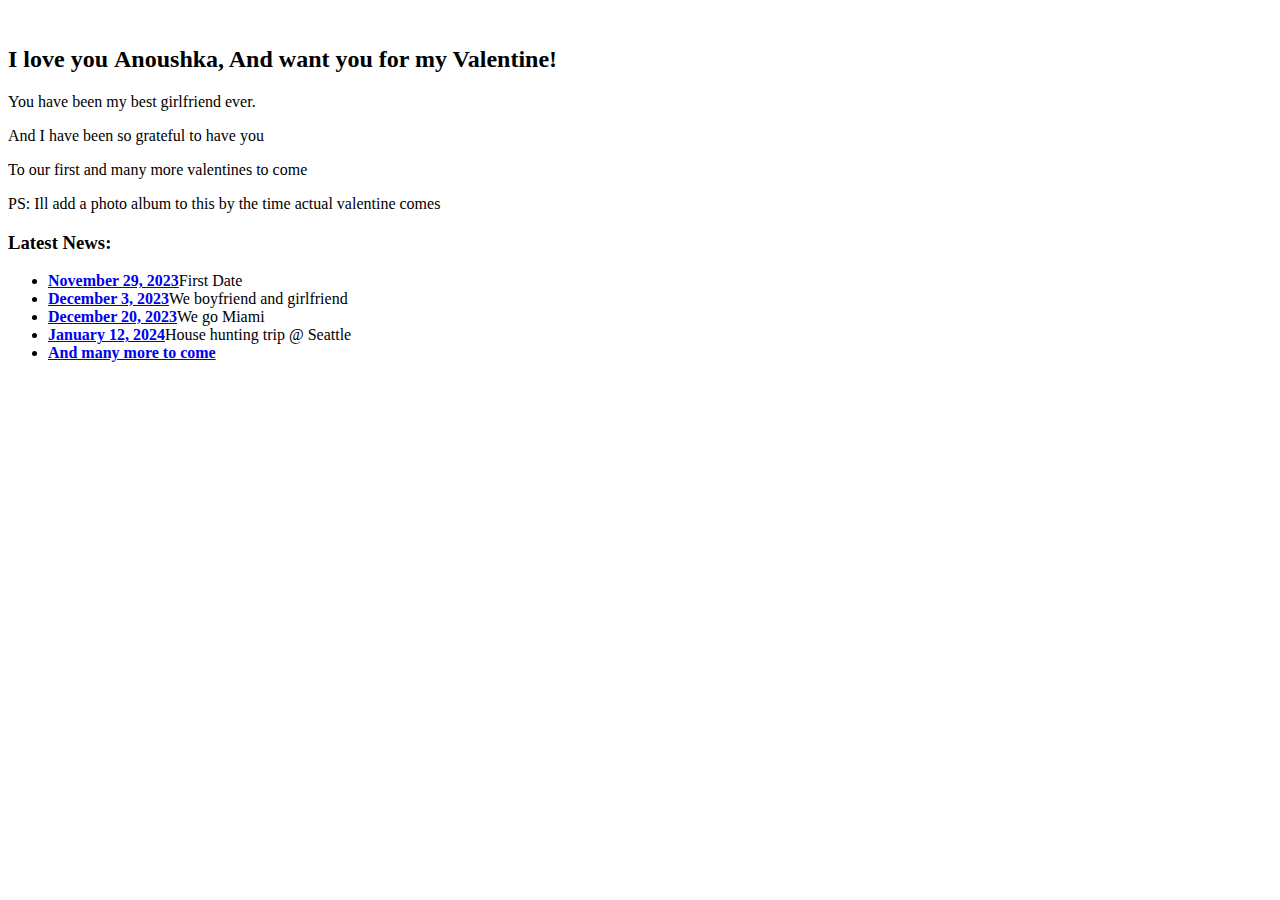
==== valentine.html @ c7ae5310 "idk what" ====
<!DOCTYPE html PUBLIC "-//W3C//DTD XHTML 1.0 Strict//EN" "http://www.w3.org/TR/xhtml1/DTD/xhtml1-strict.dtd">
<html xmlns="http://www.w3.org/1999/xhtml" xml:lang="en" lang="en">
<head>
<title>St. Valentines Day</title>
<meta http-equiv="Content-Type" content="text/html; charset=utf-8" />
<link href="style.css" rel="stylesheet" type="text/css" />
<script src="js/jquery-1.3.2.min.js" type="text/javascript"></script>
<script src="js/cufon-yui.js" type="text/javascript"></script>
<script src="js/cufon-replace.js" type="text/javascript"></script>
<script src="js/Myriad_Pro_400.font.js" type="text/javascript"></script>
<script src="js/Myriad_Pro_700.font.js" type="text/javascript"></script>
</head>
<body id="page1">
<div class="tail-top">
  <div class="tail-bottom">
    <!-- HEADER -->
    <div id="header">
      <div class="nav-list">
      </div>
      <div class="logo"><a href="#"><img src="images/logo.gif" alt="" /></a></div>
    </div>
    <!-- CONTENT -->
    <div id="content">
      <!-- <div class="inner_copy">More <a href="#">Website Templates</a> @ Templates.com!</div> -->
      <div class="indent">
        <div class="wrapper">
          <div class="col-1">
            <div class="box">
              <div class="top">
              
              </div>
            </div>
            <div class="box1">
              <div class="top">
                
              </div>
            </div>
          </div>
          <div class="col-2">
            <div class="indent1">
              <h2>I love you <b>Anoushka</b>, <span>And want you for</span> <strong>my Valentine!</strong></h2>
              <p>You have been my best girlfriend ever.</p>
              <p>And I have been so grateful to have you</p>
              <p>To our first and many more valentines to come</p>
              <p> PS: Ill add a photo album to this by the time actual valentine comes </p>
            </div>
            <div class="box3">
              <div class="top">
                
              </div>
            </div>
          </div>
          <div class="col-3">
            
            <div class="box2">
              <div class="top">
                <div class="bot">
                  <div class="inner">
                    <h3>Latest News:</h3>
                    <ul class="list1">
                      <li><b><a href="#">November 29, 2023</a></b>First Date</li>
                      <li><b><a href="#">December 3, 2023</a></b>We boyfriend and girlfriend</li>
                      <li><b><a href="#">December 20, 2023</a></b>We go Miami</li>
                      <li><b><a href="#">January 12, 2024</a></b>House hunting trip @ Seattle</li>
                      <li><b><a href="#">And many more to come</a></b></li>
                    </ul>
                  </div>
                </div>
              </div>
            </div>
          </div>
        </div>
      </div>
    </div>
    <!-- FOOTER -->
    
  </div>
</div>
<script type="text/javascript"> Cufon.now(); </script>
</body>
</html>
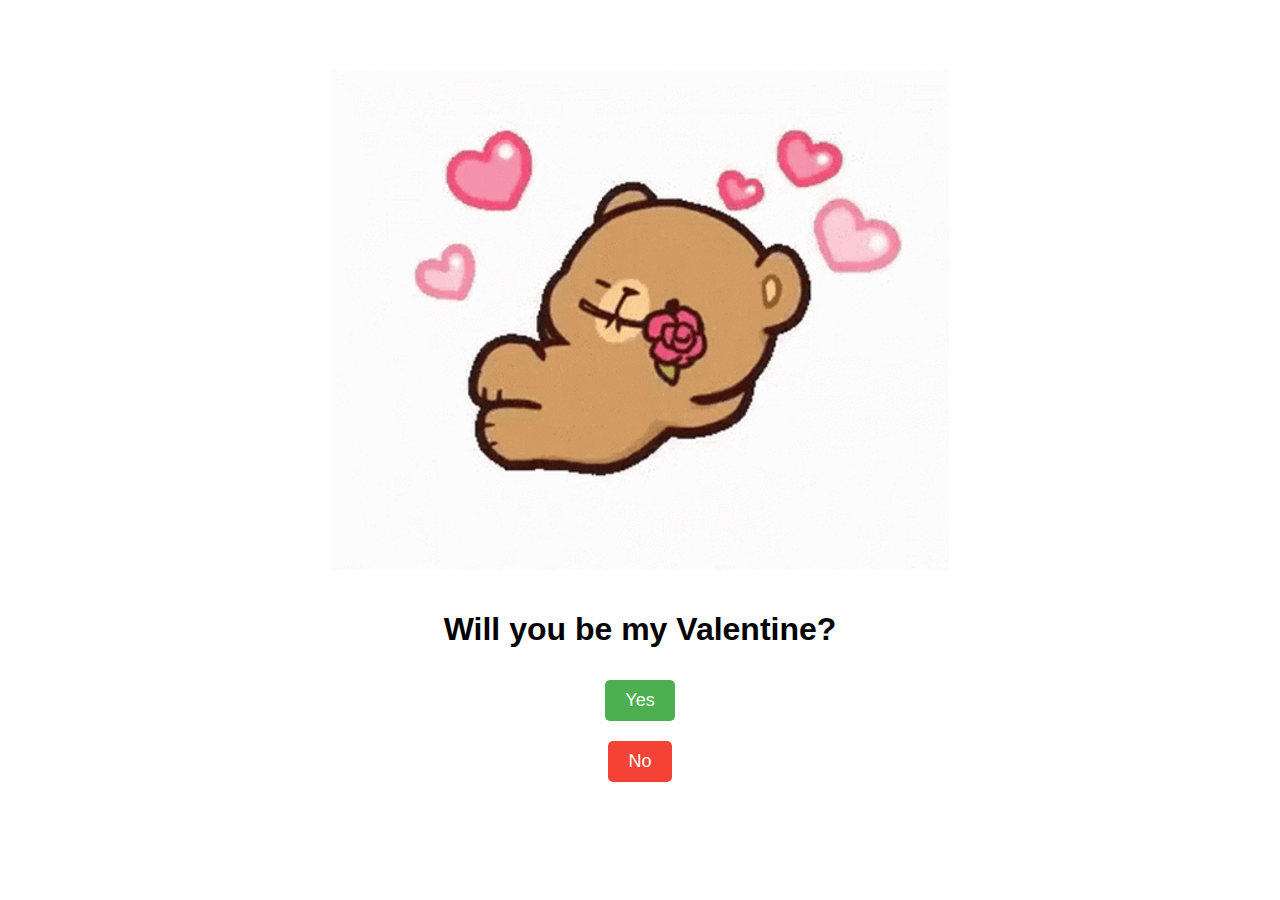
==== commit bda058b6: "new website" ====
--- a/valentine.html
+++ b/valentine.html
@@ -1,81 +1,89 @@
-<!DOCTYPE html PUBLIC "-//W3C//DTD XHTML 1.0 Strict//EN" "http://www.w3.org/TR/xhtml1/DTD/xhtml1-strict.dtd">
-<html xmlns="http://www.w3.org/1999/xhtml" xml:lang="en" lang="en">
+<!DOCTYPE html>
+<html lang="en">
 <head>
-<title>St. Valentines Day</title>
-<meta http-equiv="Content-Type" content="text/html; charset=utf-8" />
-<link href="style.css" rel="stylesheet" type="text/css" />
-<script src="js/jquery-1.3.2.min.js" type="text/javascript"></script>
-<script src="js/cufon-yui.js" type="text/javascript"></script>
-<script src="js/cufon-replace.js" type="text/javascript"></script>
-<script src="js/Myriad_Pro_400.font.js" type="text/javascript"></script>
-<script src="js/Myriad_Pro_700.font.js" type="text/javascript"></script>
+  <meta charset="UTF-8">
+  <meta name="viewport" content="width=device-width, initial-scale=1.0">
+  <title>Valentine's Page</title>
+  <style>
+    body {
+      font-family: Arial, sans-serif;
+      text-align: center;
+      margin-top: 50px;
+    }
+    button {
+      padding: 10px 20px;
+      font-size: 18px;
+      margin: 10px;
+      cursor: pointer;
+      border-radius: 5px;
+    }
+    #headerImage {
+            max-width: 100%;
+            height: auto;
+            margin: 20px 0;
+        }
+    #yes-btn {
+      background-color: #4CAF50;
+      color: white;
+      border: none;
+    }
+    #no-btn {
+      background-color: #f44336;
+      color: white;
+      border: none;
+    }
+    #content {
+      display: flex;
+            flex-direction: column;
+            align-items: center;
+    }
+  </style>
 </head>
-<body id="page1">
-<div class="tail-top">
-  <div class="tail-bottom">
-    <!-- HEADER -->
-    <div id="header">
-      <div class="nav-list">
-      </div>
-      <div class="logo"><a href="#"><img src="images/logo.gif" alt="" /></a></div>
-    </div>
-    <!-- CONTENT -->
-    <div id="content">
-      <!-- <div class="inner_copy">More <a href="#">Website Templates</a> @ Templates.com!</div> -->
-      <div class="indent">
-        <div class="wrapper">
-          <div class="col-1">
-            <div class="box">
-              <div class="top">
-              
-              </div>
-            </div>
-            <div class="box1">
-              <div class="top">
-                
-              </div>
-            </div>
-          </div>
-          <div class="col-2">
-            <div class="indent1">
-              <h2>I love you <b>Anoushka</b>, <span>And want you for</span> <strong>my Valentine!</strong></h2>
-              <p>You have been my best girlfriend ever.</p>
-              <p>And I have been so grateful to have you</p>
-              <p>To our first and many more valentines to come</p>
-              <p> PS: Ill add a photo album to this by the time actual valentine comes </p>
-            </div>
-            <div class="box3">
-              <div class="top">
-                
-              </div>
-            </div>
-          </div>
-          <div class="col-3">
-            
-            <div class="box2">
-              <div class="top">
-                <div class="bot">
-                  <div class="inner">
-                    <h3>Latest News:</h3>
-                    <ul class="list1">
-                      <li><b><a href="#">November 29, 2023</a></b>First Date</li>
-                      <li><b><a href="#">December 3, 2023</a></b>We boyfriend and girlfriend</li>
-                      <li><b><a href="#">December 20, 2023</a></b>We go Miami</li>
-                      <li><b><a href="#">January 12, 2024</a></b>House hunting trip @ Seattle</li>
-                      <li><b><a href="#">And many more to come</a></b></li>
-                    </ul>
-                  </div>
-                </div>
-              </div>
-            </div>
-          </div>
-        </div>
-      </div>
-    </div>
-    <!-- FOOTER -->
-    
-  </div>
+<body>
+  <div id="content">
+  <img id="headerImage" src="landing.gif" alt="Valentine's Day Image">
+
+  <h1>Will you be my Valentine?</h1>
+  <a href="yes.html"><button id="yes-btn">Yes</button></a>
+  <button id="no-btn" onclick="moveAndChange()">No</button>
 </div>
-<script type="text/javascript"> Cufon.now(); </script>
+  <script>
+    var currentIndex = 0;
+    var messages = [
+        "Don't go!",
+        "Please reconsider...",
+        "Give me a chance?",
+        "I'll make it up to you!",
+        "One more try?",
+        "Last chance my machli",
+        "Sochle, me ro dunga",
+      ];
+
+    function increaseSize() {
+      var yesButton = document.getElementById('yes-btn');
+      var computedStyle = window.getComputedStyle(yesButton);
+      var fontSize = parseFloat(computedStyle.getPropertyValue('font-size'));
+      yesButton.style.fontSize = ((fontSize)*1.2) + 'px';
+    }
+
+    function moveAndChange() {
+      var noButton = document.getElementById('no-btn');
+      var img = document.getElementById('headerImage')
+      var bodyWidth = document.body.clientWidth;
+      var bodyHeight = document.body.clientHeight;
+
+      var newLeft = Math.random() * (bodyWidth - 100);
+      var newTop = Math.random() * (bodyHeight - 50);
+
+      noButton.style.position = 'absolute'
+      noButton.style.left = newLeft + 'px';
+      noButton.style.top = img.height + newTop + 'px';
+
+      currentIndex = Math.floor((currentIndex+1)%messages.length);
+      noButton.textContent = messages[currentIndex];
+
+      increaseSize();
+    }
+  </script>
 </body>
 </html>
